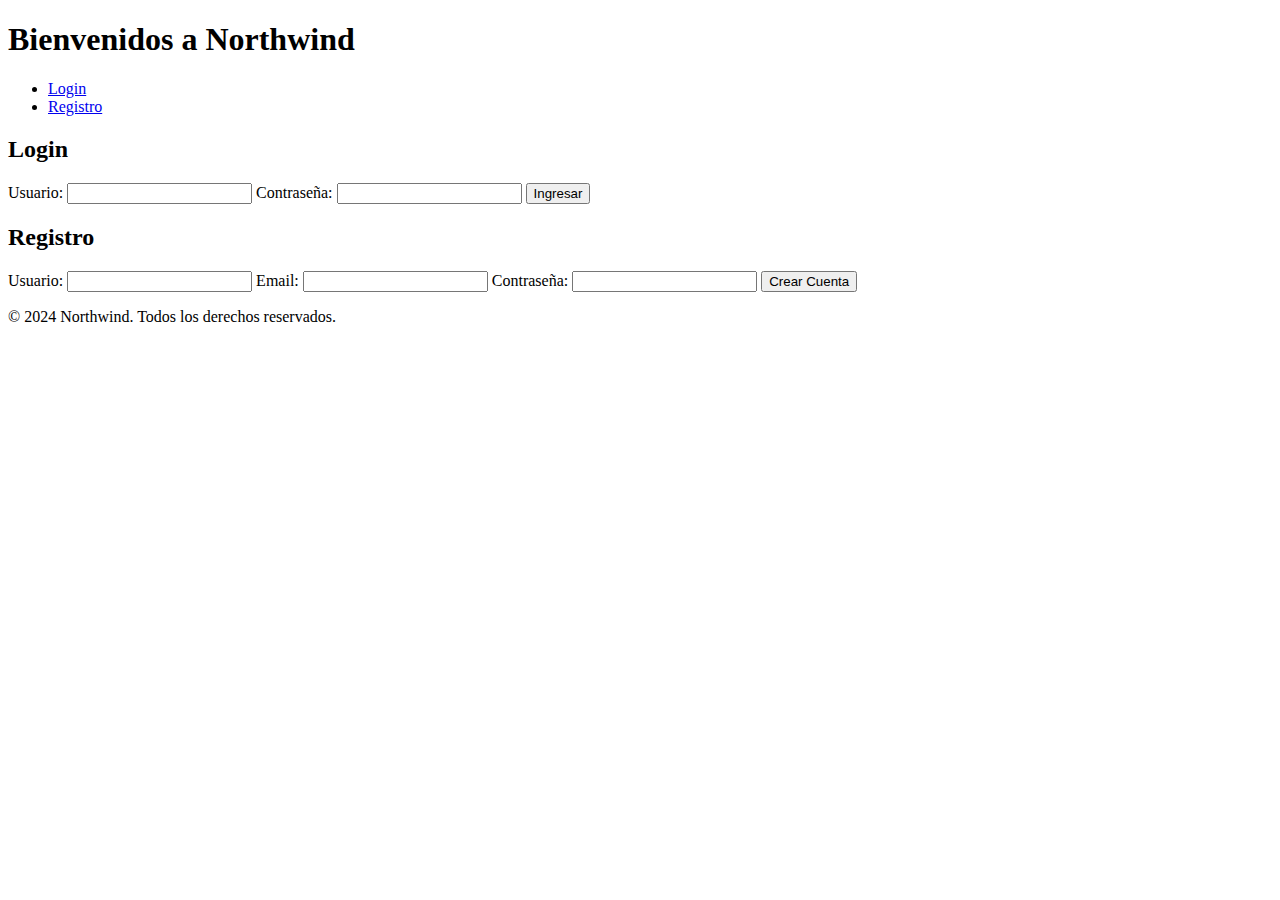
==== index.html @ 68d79870 "add index" ====
<!DOCTYPE html>
<html lang="en">
<head>
    <meta charset="UTF-8">
    <meta name="viewport" content="width=device-width, initial-scale=1.0">
    <title>NortWind</title>
    <link rel="stylesheet" href="stylesheet/style.css">
    <script src="src/auth/login.js"></script>
</head>
<body>
    <header>
        <h1>Bienvenidos a Northwind</h1>
    </header>
    <nav>
        <ul>
            <li><a href="#login">Login</a></li>
            <li><a href="#register">Registro</a></li>
        </ul>
    </nav>
    <main>
        <section id="login">
            <h2>Login</h2>
            <form id="loginForm">
                <label for="username">Usuario:</label>
                <input type="text" id="username" name="username" required>

                <label for="password">Contraseña:</label>
                <input type="password" id="password" name="password" required>

                <button type="submit">Ingresar</button>
            </form>
            <p id="loginMessage"></p>
        </section>

        <section id="register">
            <h2>Registro</h2>
            <form id="resgisterForm">
                <label for="new_username">Usuario:</label>
                <input type="text" id="new_username" name="new_username" required>

                <label for="email">Email:</label>
                <input type="email" id="email" name="email" required>

                <label for="new_password">Contraseña:</label>
                <input type="password" id="new_password" name="new_password" required>

                <button type="submit">Crear Cuenta</button>
            </form>
            <p id="registerMessage"></p>
        </section>
    </main>
    <footer>&copy; 2024 Northwind. Todos los derechos reservados.</footer>
</body>
</html>
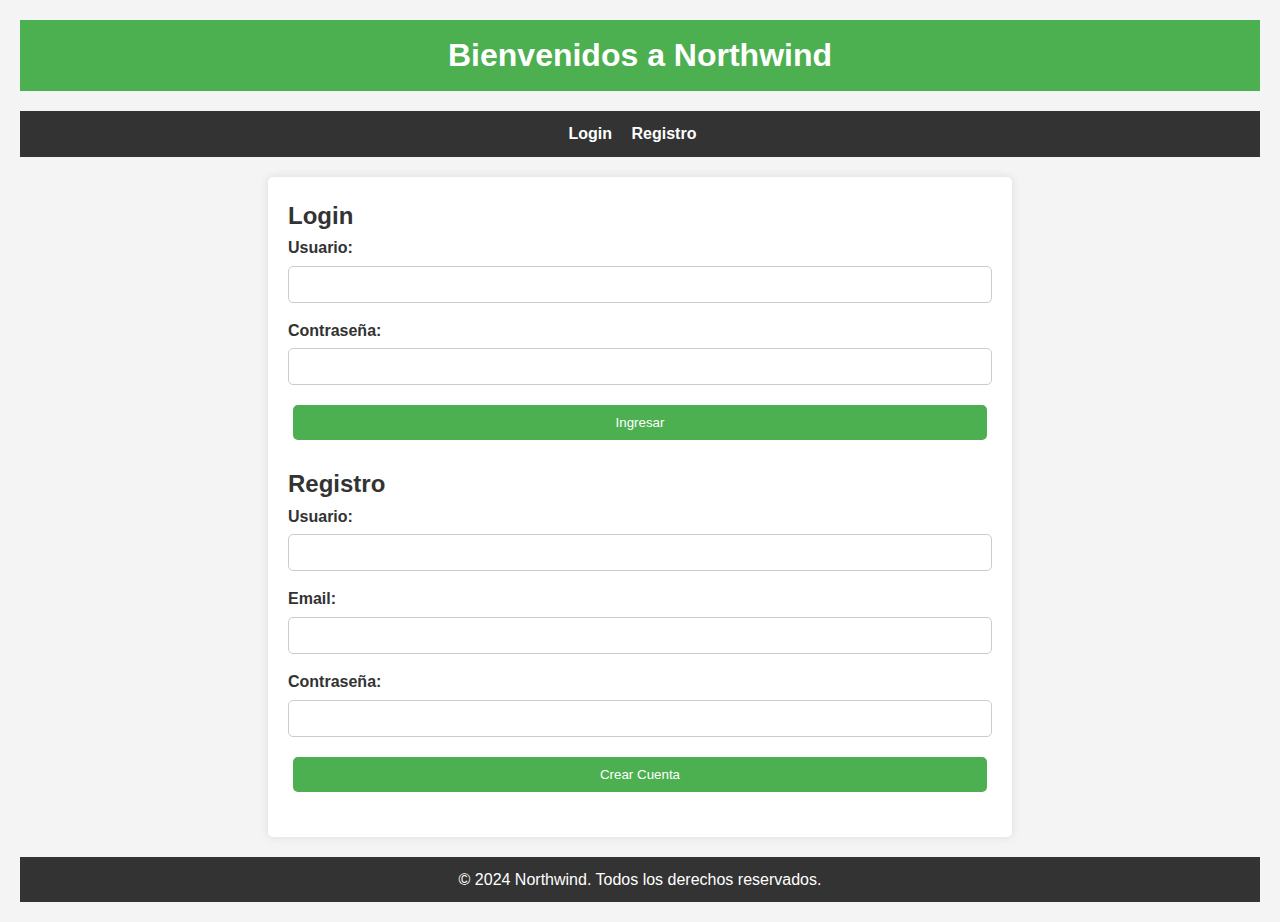
==== commit ef4e4292: "Include Styles for the page and script to login consume API" ====
--- a/index.html
+++ b/index.html
@@ -5,7 +5,7 @@
     <meta name="viewport" content="width=device-width, initial-scale=1.0">
     <title>NortWind</title>
     <link rel="stylesheet" href="stylesheet/style.css">
-    <script src="src/auth/login.js"></script>
+    <script src="src/login.js"></script>
 </head>
 <body>
     <header>
--- a/stylesheet/style.css
+++ b/stylesheet/style.css
@@ -0,0 +1,124 @@
+* {
+    margin: 0;
+    padding: 0;
+    box-sizing: border-box;
+}
+
+body {
+    font-family: sans-serif;
+    line-height: 1.6;
+    background-color: #f4f4f4;
+    color: #333;
+    padding: 20px;
+}
+
+header {
+    background-color: #4CAF50;
+    color: #FFF;
+    padding: 10px;
+    text-align: center;
+    margin-bottom: 20px;
+}
+
+h1 {
+    margin: 0;
+}
+
+nav {
+    background-color: #333;
+    color: #FFF;
+    padding: 10px;
+    text-align: center;
+    margin-bottom: 20px;
+}
+
+nav ul li {
+    display: inline;
+    margin-right: 15px;
+}
+
+
+nav ul li a {
+    color: #FFF;
+    text-decoration: none;
+    font-weight: bold;
+}
+
+nav ul li a:hover {
+    text-decoration: underline;
+}
+
+.close_sesion {
+    margin-left: 200px;
+}
+
+main {
+    margin-left: 20%;
+    max-width: 60%;
+    background-color: #FFF;
+    padding: 20px;
+    border-radius: 5px;
+    box-shadow: 0 0 10px rgba(0, 0, 0, 0.1);
+}
+
+section {
+    margin-bottom: 20px;
+}
+
+form {
+    display: flex;
+    flex-direction: column;
+}
+
+label {
+    margin-bottom: 5px;
+    font-weight: bold;
+}
+
+input {
+    padding: 10px;
+    margin-bottom: 15px;
+    border: 1px solid #CCC;
+    border-radius: 5px;
+}
+
+button {
+    padding: 10px;
+    margin: 5px;
+    background-color: #4CAF50;
+    color: #FFF;
+    border: none;
+    border-radius: 5px;
+    cursor: pointer;
+}
+
+button:hover {
+    background-color: #45a049;
+}
+
+.delete_button {
+    background-color: #f44336;
+}
+
+table {
+    margin-top: 20px;
+    width: 100%;
+}
+
+th, td {
+    padding: 8px;
+    text-align: left;
+    border-bottom: 1px solid #DDD;
+}
+
+th {
+    background-color: #f2f2f2;
+}
+
+footer {
+    background-color: #333;
+    color: #FFF;
+    text-align: center;
+    padding: 10px 0;
+    margin-top: 20px;
+}